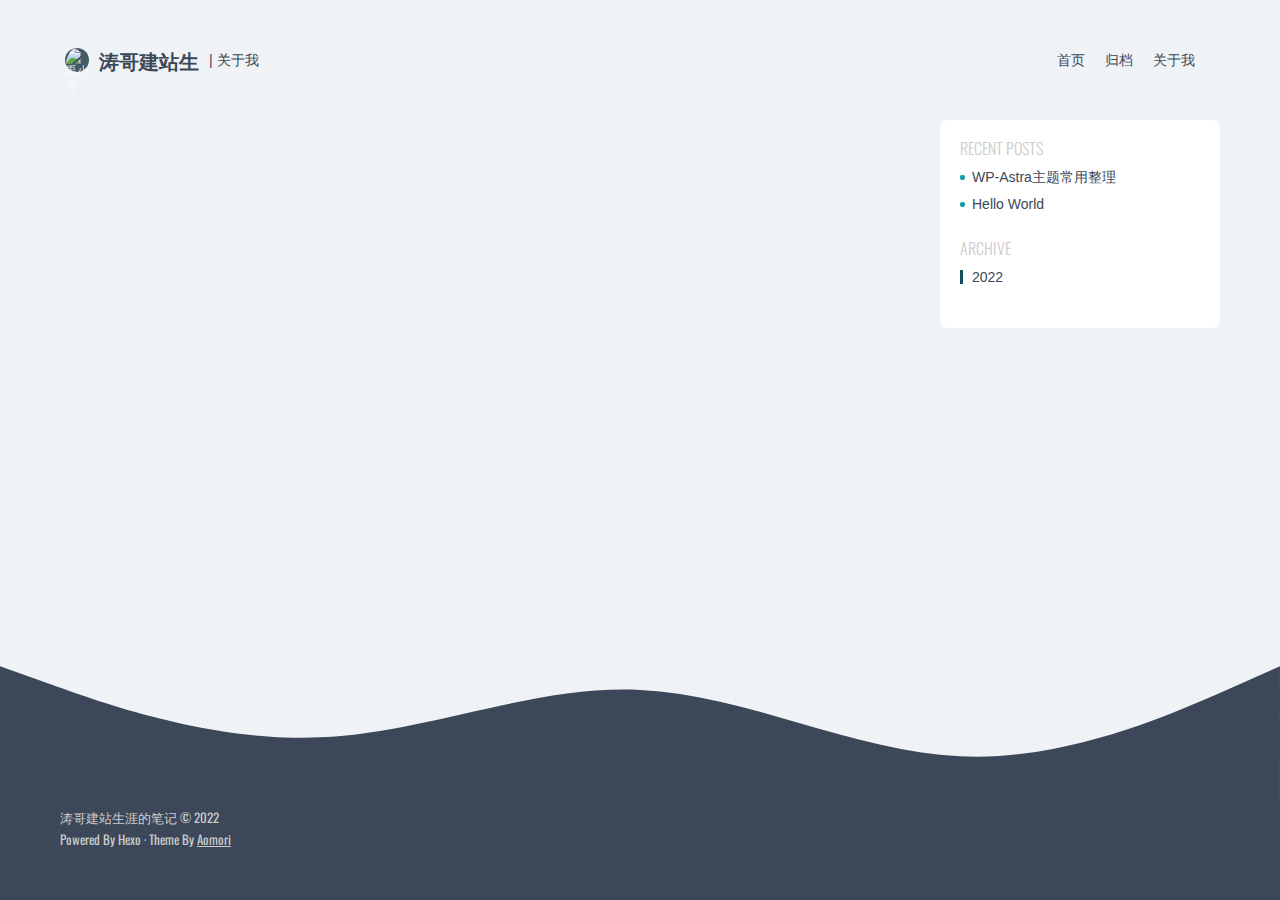
==== about/index.html @ 2d67fe06 "Site updated: 2022-01-08 17:15:24" ====
<!DOCTYPE html>
<html>

<head>
    <meta charset="utf-8">
    
    <title>关于我 | 涛哥建站生涯的笔记</title>
    <meta name="viewport" content="width=device-width, initial-scale=1, maximum-scale=1">

    

    

    

    

    

    

    

    
<link rel="stylesheet" href="/dist/build.css?v=1640859999376.css">


    
<link rel="stylesheet" href="/dist/custom.css?v=1640859999376.css">


    <script>
        window.isPost = false
        window.aomori = {
            
            
            
        }
        window.aomori_logo_typed_animated = true
        window.aomori_search_algolia = false

    </script>

<meta name="generator" content="Hexo 6.0.0"></head>

<body>

    <div class="container">
    <header class="header">
        <div class="header-type">
            
            <div class="header-type-avatar avatar avatar-sm">
                <img src="/images/avatar.jpg" alt="禹小涛">
            </div>
            
            <div class="header-type-inner">
                
                    <div id="typed-strings" style="display:none">
                        <p>涛哥建站生涯的笔记</p>
                    </div>
                    <a class="header-type-title" id="typed" href="/"></a>
                
    
                
                    <span class="header-type-page-title">| 关于我</span>
                
            </div>
        </div>
        <div class="header-menu">
            <div class="header-menu-inner">
                
                <a href="/">首页</a>
                
                <a href="/archives">归档</a>
                
                <a href="/about">关于我</a>
                
            </div>
            <div class="header-menu-social">
                
            </div>
        </div>

        <div class="header-menu-mobile">
            <div class="header-menu-mobile-inner" id="mobile-menu-open">
                <i class="icon icon-menu"></i>
            </div>
        </div>
    </header>

    <div class="header-menu-mobile-menu">
        <div class="header-menu-mobile-menu-bg"></div>
        <div class="header-menu-mobile-menu-wrap">
            <div class="header-menu-mobile-menu-inner">
                <div class="header-menu-mobile-menu-close" id="mobile-menu-close">
                    <i class="icon icon-cross"></i>
                </div>
                <div class="header-menu-mobile-menu-list">
                    
                    <a href="/">首页</a>
                    
                    <a href="/archives">归档</a>
                    
                    <a href="/about">关于我</a>
                    
                </div>
            </div>
        </div>
    </div>

</div>

    <div class="container">
        <div class="main">
            <section class="inner">
                <section class="inner-main">
                    


<div class="page">
  
  

</div>


                </section>
            </section>

            
            <aside class="sidebar ">
                


<div class="widget" id="widget">
    
      
    
      

    
      

    
      
  <div class="widget-wrap widget-recent-posts">
    <div class="widget-title"><span>Recent Posts</span></div>
    <div class="widget-inner">
      <ul>
        
          <li>
            <a href="/2022/WP-Astra%E4%B8%BB%E9%A2%98%E5%B8%B8%E7%94%A8%E6%95%B4%E7%90%86.html">WP-Astra主题常用整理</a>
          </li>
        
          <li>
            <a href="/2022/hello-world.html">Hello World</a>
          </li>
        
      </ul>
    </div>
  </div>

    
      
  <div class="widget-wrap widget-archive">
    <div class="widget-title"><span>Archive</span></div>
    <div class="widget-inner">
      <ul class="archive-list"><li class="archive-list-item"><a class="archive-list-link" href="/archives/2022/">2022</a></li></ul>
    </div>
  </div>


    
</div>

<div id="backtop"><i class="icon icon-arrow-up"></i></div>
            </aside>
            
        </div>
    </div>

    <footer class="footer">
    <div class="footer-wave">
        <svg xmlns="http://www.w3.org/2000/svg" viewBox="0 0 1440 320"><path fill="#3c4859" fill-opacity="1" d="M0,160L60,181.3C120,203,240,245,360,240C480,235,600,181,720,186.7C840,192,960,256,1080,261.3C1200,267,1320,213,1380,186.7L1440,160L1440,320L1380,320C1320,320,1200,320,1080,320C960,320,840,320,720,320C600,320,480,320,360,320C240,320,120,320,60,320L0,320Z"></path></svg>
    </div>

    <div class="footer-wrap">
        <div class="footer-inner"> 
            涛哥建站生涯的笔记 &copy; 2022<br>
            Powered By Hexo · Theme By <a href="https://github.com/lh1me/hexo-theme-aomori" target="_blank">Aomori</a>
        </div>
    </div>

</footer>






<script src="/dist/build.js?1640859999376.js"></script>


<script src="/dist/custom.js?1640859999376.js"></script>









</body>

</html>
---- dist/custom.css ----
@charset "UTF-8";@import url(https://fonts.googleapis.com/css2?family=Oswald:wght@500&display=swap);:root{--color-bg:#f0f3f6;--color-light:#119da4;--color-main:#13505b;--color-white:#ccc;--color-white-light:#fff;--color-black:#292525;--color-type:#3c4859;--color-post-main:#4c4e4d;--color-post-mark:#ff0;--plyr-color-main:#119da4}body{background-color:var(--color-bg);font:14px/1 PingFangSC,"Microsoft Yahei",Microsoft Sans Serif,sans-serif;-webkit-font-smoothing:antialiased;-moz-osx-font-smoothing:grayscale;text-rendering:optimizeLegibility}a{color:var(--color-type);-webkit-transition:all .2s;transition:all .2s}a,a:visited{color:var(--color-type)}a:hover{color:var(--color-light)}button{outline:0;border-width:0;background:var(--color-type)}img:not([src]):not([srcset]){visibility:hidden}.clearfix::after{clear:both;content:"";display:block;font-size:0;height:0;visibility:hidden}.hairline::after{border:0 solid var(--color-white);border-bottom-width:1px;bottom:-50%;-webkit-box-sizing:border-box;box-sizing:border-box;content:" ";left:-50%;pointer-events:none;position:absolute;right:-50%;top:-50%;-webkit-transform:scale(.5);transform:scale(.5)}.container{max-width:1200px;padding:0 20px}.header{display:-webkit-box;display:-ms-flexbox;display:flex;height:120px;-webkit-box-pack:justify;-ms-flex-pack:justify;justify-content:space-between}.header .header-type{-webkit-box-align:center;-ms-flex-align:center;align-items:center;display:-webkit-box;display:-ms-flexbox;display:flex;font-size:20px;font-weight:700;line-height:80px;padding-left:5px}.header .header-type-inner{display:-webkit-box;display:-ms-flexbox;display:flex}.header .header-type-avatar{margin-right:10px}.header .header-type-title{color:var(--color-type);font-family:Oswald,sans-serif}.header .header-type-page-title{font-size:14px;font-weight:300;margin-left:10px;-webkit-user-select:none;-moz-user-select:none;-ms-user-select:none;user-select:none}.header .header-type .typed-cursor{font-family:Oswald,sans-serif;margin-left:5px;padding-bottom:5px}.header .header-menu{-webkit-box-align:center;-ms-flex-align:center;align-items:center;display:-webkit-box;display:-ms-flexbox;display:flex;-webkit-box-flex:1;-ms-flex:1;flex:1;-webkit-box-pack:end;-ms-flex-pack:end;justify-content:flex-end}.header .header-menu-inner{line-height:40px;margin-right:5px;display:-webkit-box;display:-ms-flexbox;display:flex}.header .header-menu-inner a{margin:0 20px 0 0;color:var(--color-type);font-size:14px;letter-spacing:0}.header .header-menu-inner a:active,.header .header-menu-inner a:hover{letter-spacing:1px}.header .header-menu-inner a::after,.header .header-menu-inner a::before{-webkit-backface-visibility:hidden;backface-visibility:hidden;border:1px solid rgba(255,255,255,0);bottom:0;content:" ";display:block;margin:0 auto;position:relative;-webkit-transition:all 280ms ease-in-out;transition:all 280ms ease-in-out;width:0}.header .header-menu-inner a:hover::after,.header .header-menu-inner a:hover::before{-webkit-backface-visibility:hidden;backface-visibility:hidden;border-color:var(--color-type);-webkit-transition:width 350ms ease-in-out;transition:width 350ms ease-in-out;width:80%}.header .header-menu-inner a:hover::before{bottom:auto;top:0;width:80%}.header .header-menu-social{display:-webkit-box;display:-ms-flexbox;display:flex}.header .header-menu-social a{-webkit-box-align:center;-ms-flex-align:center;align-items:center;display:-webkit-box;display:-ms-flexbox;display:flex;fill:var(--color-type);padding:0 5px}.header .header-menu-social a:hover{fill:var(--color-light)}.header .header-menu-mobile{display:none;-webkit-box-orient:vertical;-webkit-box-direction:normal;-ms-flex-direction:column;flex-direction:column;-webkit-box-pack:center;-ms-flex-pack:center;justify-content:center}.header .header-menu-mobile-inner .icon{color:var(--color-type);height:25px;width:25px}.header .header-menu-mobile-inner .icon-menu::before{-webkit-box-shadow:0 -.5em,0 .5em;box-shadow:0 -.5em,0 .5em}.header-menu-mobile-menu{display:none;height:100vh;left:0;position:fixed;top:0;width:100%;z-index:2000}.header-menu-mobile-menu-bg{background:var(--color-white-light);height:100vh;left:0;position:absolute;top:0;width:100%}.header-menu-mobile-menu-wrap{-webkit-box-align:center;-ms-flex-align:center;align-items:center;display:-webkit-box;display:-ms-flexbox;display:flex;height:100vh;-webkit-box-pack:center;-ms-flex-pack:center;justify-content:center;width:100%}.header-menu-mobile-menu-inner{position:relative;width:70%}.header-menu-mobile-menu-list{-webkit-box-align:center;-ms-flex-align:center;align-items:center;display:-webkit-box;display:-ms-flexbox;display:flex;-webkit-box-orient:vertical;-webkit-box-direction:normal;-ms-flex-direction:column;flex-direction:column;-webkit-box-pack:center;-ms-flex-pack:center;justify-content:center}.header-menu-mobile-menu-list a{font-size:18px;line-height:40px}.header-menu-mobile-menu-close{bottom:-50px;height:25px;left:50%;margin-left:-12px;position:absolute;width:25px}.header-menu-mobile-menu-close .icon{color:var(--color-type);height:25px;width:25px}.mobile-menu-fixed{position:fixed;width:100%}.main{position:relative;margin-bottom:150px}.main .inner{padding-right:300px}.main .inner .inner-main{position:relative;width:100%}.sidebar{position:fixed;right:calc((100% - 1160px)/ 2);top:120px;-webkit-transition:all .2s;transition:all .2s;width:280px}.sidebar .search{position:absolute;left:0;top:0;width:100%;height:auto;max-height:calc(100vh - 140px);margin-bottom:20px;border-radius:8px;overflow:hidden;z-index:10;-webkit-transition:all .3s;transition:all .3s}.sidebar .search .form-input{height:46px;line-height:46px;padding:0 20px;border:0;border-radius:0}.sidebar .search .form-input:focus{-webkit-box-shadow:none;box-shadow:none}.sidebar .search .form-input::-webkit-input-placeholder{font-family:Oswald,sans-serif;color:var(--color-white)}.sidebar .search .form-input::-moz-placeholder{font-family:Oswald,sans-serif;color:var(--color-white)}.sidebar .search .form-input:-ms-input-placeholder{font-family:Oswald,sans-serif;color:var(--color-white)}.sidebar .search .form-input::-ms-input-placeholder{font-family:Oswald,sans-serif;color:var(--color-white)}.sidebar .search .form-input::placeholder{font-family:Oswald,sans-serif;color:var(--color-white)}.sidebar .search-focus{-webkit-transition:all .3s;transition:all .3s}.sidebar .search .form-icon{width:24px;height:24px;right:6px}.sidebar .search-result{display:none;width:100%;max-height:calc(100vh - 190px);padding:0 20px 15px;background:var(--color-white-light);overflow-y:scroll}.sidebar .search-result-item{display:block;padding:10px 0;border-top:1px solid var(--color-white)}.sidebar .search-result-item h1{margin:0 0 5px;font-size:14px;font-weight:400}.sidebar .search-result-item p{margin:0;font-size:12px;font-weight:300}.sidebar .widget{position:relative;background:var(--color-white-light);border-radius:8px;margin-bottom:20px;width:100%;max-height:calc(100vh - 210px);overflow-y:scroll;padding:20px}.sidebar .widget .widget-wrap:first-child{padding-top:0}.sidebar .widget .widget-wrap:last-child .widget-inner{margin-bottom:0}.sidebar .widget .widget-wrap .widget-title{color:var(--color-white);font-family:Oswald,sans-serif;font-size:16px;font-weight:300;text-transform:uppercase}.sidebar .widget .widget-wrap .widget-inner{margin-bottom:10px;padding:10px 0}.sidebar .widget .widget-wrap .widget-inner ul{margin:0}.sidebar .widget .widget-wrap .widget-inner ul li{line-height:22px;list-style:none;margin:0}.sidebar .widget .widget-archive li,.sidebar .widget .widget-cate li{padding:0 0 0 12px;position:relative}.sidebar .widget .widget-archive li::before,.sidebar .widget .widget-cate li::before{background:var(--color-main);content:"";height:14px;left:0;position:absolute;top:4px;width:3px}.sidebar .widget .widget-tags .tag-list .tag-list-item{border:1px dashed var(--color-white);border-radius:3px;-webkit-box-sizing:border-box;box-sizing:border-box;display:inline-block;line-height:24px;margin-bottom:10px;margin-right:10px;padding:0 8px;-webkit-transition:all .2s;transition:all .2s}.sidebar .widget .widget-tags .tag-list .tag-list-item a{color:var(--color-white)}.sidebar .widget .widget-tags .tag-list .tag-list-item:hover{border-color:var(--color-main)}.sidebar .widget .widget-tags .tag-list .tag-list-item:hover a{color:var(--color-main)}.sidebar .widget .widget-recent-posts li{padding:0 0 5px 12px;position:relative}.sidebar .widget .widget-recent-posts li::before{background:var(--color-light);border-radius:2px;content:"";height:5px;left:0;position:absolute;top:8.5px;width:5px}.sidebar-search-fix{padding-top:70px}#backtop{display:none;background:var(--color-white-light);border-radius:8px;cursor:pointer;font-size:.7rem;font-weight:300;padding:15px 0;text-align:center}.sidebar-fixed{top:20px}.index .article{background:var(--color-white-light);border-radius:8px;margin-bottom:20px;padding:20px}.index .article:last-child{margin-bottom:0}.index .article .article-badge{position:absolute;right:0;top:0;display:-webkit-box;display:-ms-flexbox;display:flex}.index .article .article-badge .article-top{width:20px;height:20px;line-height:20px;margin-left:5px;color:var(--color-white-light);background-color:var(--color-light);text-align:center;border-radius:3px;-webkit-user-select:none;-moz-user-select:none;-ms-user-select:none;user-select:none}.index .article .article-badge .article-top box-icon{margin-top:2px}.index .article .article-badge .article-repost{width:20px;height:20px;line-height:20px;margin-left:5px;color:var(--color-white-light);background-color:var(--color-light);text-align:center;border-radius:3px;-webkit-user-select:none;-moz-user-select:none;-ms-user-select:none;user-select:none}.index .article .article-badge .article-repost box-icon{margin-top:2px}.index .article .article-inner{position:relative;display:-webkit-box;display:-ms-flexbox;display:flex}.index .article .article-inner video{display:none}.index .article .article-inner .article-feature{-webkit-box-flex:0;-ms-flex:0 0 260px;flex:0 0 260px;margin-right:20px;position:relative}.index .article .article-inner .article-feature a{border-radius:5px;display:block;overflow:hidden;position:relative}.index .article .article-inner .article-feature a img{display:block;height:auto;-webkit-transition:all .3s ease-in-out;transition:all .3s ease-in-out;width:100%}.index .article .article-inner .article-feature a::before{background-color:var(--color-black);bottom:0;content:"";left:0;position:absolute;right:0;top:0;-webkit-transition:all .8s ease 0s;transition:all .8s ease 0s;opacity:.16;z-index:1}.index .article .article-inner .article-feature a:hover img{-webkit-transform:scale(1.05);transform:scale(1.05)}.index .article .article-inner .article-feature a:hover::before{opacity:0}.index .article .article-inner .article-body{-webkit-box-flex:1;-ms-flex:1;flex:1;overflow:hidden;text-overflow:ellipsis}.index .article .article-inner .article-body .article-title{font-size:1.2rem;font-weight:500;padding:0 0 12px}.index .article .article-inner .article-body .article-title a{color:var(--color-type);line-height:1.3}.index .article .article-inner .article-body .article-title a:hover{color:var(--color-main)}.index .article .article-inner .article-body .article-entry{font-weight:300}.index .article .article-footer{display:-webkit-box;display:-ms-flexbox;display:flex;-webkit-box-pack:end;-ms-flex-pack:end;justify-content:flex-end;padding:20px 0 0}.index .article .article-footer .article-more-info{display:-webkit-box;display:-ms-flexbox;display:flex}.index .article .article-footer .article-more-info .article-date{-webkit-box-align:center;-ms-flex-align:center;align-items:center;border-left:3px solid var(--color-light);color:var(--color-white);display:-webkit-box;display:-ms-flexbox;display:flex;margin-left:10px;padding-left:8px}.index .article .article-footer .article-more-info .article-category{-webkit-box-align:center;-ms-flex-align:center;align-items:center;border-left:3px solid var(--color-light);display:-webkit-box;display:-ms-flexbox;display:flex;margin-left:10px;padding-left:8px}.index .article .article-footer .article-more-info .article-tag{-webkit-box-align:center;-ms-flex-align:center;align-items:center;border-left:3px solid var(--color-light);display:-webkit-box;display:-ms-flexbox;display:flex;margin-left:10px;padding-left:8px}.index .article .article-footer .article-more-info .article-tag-list{display:-webkit-box;display:-ms-flexbox;display:flex;margin:0}.index .article .article-footer .article-more-info .article-tag-list li{list-style:none;margin:0 3px 0 0}.index .article .article-footer a{color:var(--color-white)}.index .article .article-footer a:hover{color:var(--color-type)}.index .article .article-video{margin-bottom:20px;border-radius:5px;overflow:hidden}.index .article .article-tweet{position:relative}.index .article .article-tweet video{display:none}.index .article .article-tweet-quote{height:50px;left:0;position:absolute;top:-5px;width:50px;-webkit-transition:all .3s;transition:all .3s}.index .article .article-tweet-content{padding:0 0 10px 80px}.index .article .article-tweet-content p{font-weight:300;margin:0}.index .article .article-tweet .article-footer{-webkit-box-pack:start;-ms-flex-pack:start;justify-content:start;padding-left:70px}.index .article .article-tweet .article-footer-common{-webkit-box-align:center;-ms-flex-align:center;align-items:center;border-left:3px solid var(--color-light);display:-webkit-box;display:-ms-flexbox;display:flex;margin-left:10px;padding-left:5px}.index .article .article-tweet:hover .article-tweet-quote{-webkit-transform:scale(1.1);transform:scale(1.1)}.post,.tweet{margin-bottom:60px}.post .article,.tweet .article{background:var(--color-white-light);border-radius:8px;margin-bottom:20px;padding:20px;position:relative}.post .article .article-gallery,.tweet .article .article-gallery{z-index:0!important}.post .article .article-gallery img,.tweet .article .article-gallery img{width:100%;cursor:pointer}.post .article .article-gallery-active,.tweet .article .article-gallery-active{background:var(--color-type);opacity:1}.post .article .article-video,.tweet .article .article-video{border-radius:5px;overflow:hidden}.post .article .article-title,.tweet .article .article-title{font-size:1.4rem;font-weight:300;padding-top:15px}.post .article .article-title a,.tweet .article .article-title a{color:var(--color-type)}.post .article .article-title a:hover,.tweet .article .article-title a:hover{color:var(--color-main)}.post .article .article-entry,.tweet .article .article-entry{padding-bottom:60px;position:relative}.post .article .article-entry .plyr,.tweet .article .article-entry .plyr{border-radius:5px;overflow:hidden}.post .article .article-more-info,.tweet .article .article-more-info{display:-webkit-box;display:-ms-flexbox;display:flex;margin-bottom:30px;padding:0 0 30px;position:relative}.post .article .article-more-info-tweet,.tweet .article .article-more-info-tweet{padding-bottom:20px}.post .article .article-more-info .article-date,.tweet .article .article-more-info .article-date{-webkit-box-align:center;-ms-flex-align:center;align-items:center;border-left:3px solid var(--color-light);color:var(--color-white);display:-webkit-box;display:-ms-flexbox;display:flex;margin-right:10px;padding-left:8px}.post .article .article-more-info .article-category,.tweet .article .article-more-info .article-category{-webkit-box-align:center;-ms-flex-align:center;align-items:center;border-left:3px solid var(--color-light);display:-webkit-box;display:-ms-flexbox;display:flex;margin-right:10px;padding-left:8px}.post .article .article-more-info .article-tag,.tweet .article .article-more-info .article-tag{-webkit-box-align:center;-ms-flex-align:center;align-items:center;border-left:3px solid var(--color-light);display:-webkit-box;display:-ms-flexbox;display:flex;margin-right:10px;padding-left:8px}.post .article .article-more-info .article-tag .article-tag-list,.tweet .article .article-more-info .article-tag .article-tag-list{display:-webkit-box;display:-ms-flexbox;display:flex;margin:0}.post .article .article-more-info .article-tag .article-tag-list li,.tweet .article .article-more-info .article-tag .article-tag-list li{list-style:none;margin:0 3px 0 0}.post .article .article-more-info .article-busuanzi,.post .article .article-more-info .article-counter,.tweet .article .article-more-info .article-busuanzi,.tweet .article .article-more-info .article-counter{-webkit-box-align:center;-ms-flex-align:center;align-items:center;border-left:3px solid var(--color-light);color:var(--color-white);display:-webkit-box;display:-ms-flexbox;display:flex;margin-right:10px;padding-left:8px}.post .article .article-more-info a,.tweet .article .article-more-info a{color:var(--color-white)}.post .article .article-more-info a:hover,.tweet .article .article-more-info a:hover{color:var(--color-type)}.post .article .article-nav,.tweet .article .article-nav{display:-webkit-box;display:-ms-flexbox;display:flex;-webkit-box-pack:justify;-ms-flex-pack:justify;justify-content:space-between;padding:30px 0}.post .article .article-nav .article-nav-link-wrap .article-nav-caption,.tweet .article .article-nav .article-nav-link-wrap .article-nav-caption{color:var(--color-white);font-size:12px;margin-bottom:5px}.post .article .article-nav .article-nav-link-wrap .article-nav-title,.tweet .article .article-nav .article-nav-link-wrap .article-nav-title{font-size:16px;line-height:1.6}.post .article .article-copyright,.tweet .article .article-copyright{padding:25px 0;position:relative}.post .article .article-copyright p,.tweet .article .article-copyright p{border-left:3px solid var(--color-light);font-size:13px;line-height:1.6;margin:0;padding-left:5px}.post .article .article-refer,.post .article .article-reprint,.tweet .article .article-refer,.tweet .article .article-reprint{padding:25px 0;position:relative}.post .article .article-refer p,.post .article .article-reprint p,.tweet .article .article-refer p,.tweet .article .article-reprint p{border-left:3px solid var(--color-light);font-size:13px;line-height:1.6;margin-bottom:10px;padding-left:5px}.post .article .article-refer p:last-child,.post .article .article-reprint p:last-child,.tweet .article .article-refer p:last-child,.tweet .article .article-reprint p:last-child{margin-bottom:0}.post .article .article-refer,.tweet .article .article-refer{padding:25px 0;position:relative}.post .article .article-refer h3,.tweet .article .article-refer h3{color:var(--color-black);font-size:16px;font-weight:300;margin-bottom:15px}.post .article .share,.tweet .article .share{margin-left:-3.5rem;position:fixed;top:10rem}.post .article .share .share-title,.tweet .article .share .share-title{color:var(--color-type);font-size:13px;padding-bottom:10px;text-align:center}.post .article .share .share-item,.tweet .article .share .share-item{-webkit-box-align:center;-ms-flex-align:center;align-items:center;background-color:var(--color-white-light);border-radius:50%;-webkit-box-shadow:0 2px 4px 0 rgba(0,0,0,.04);box-shadow:0 2px 4px 0 rgba(0,0,0,.04);display:-webkit-box;display:-ms-flexbox;display:flex;fill:var(--color-type);height:2rem;-webkit-box-pack:center;-ms-flex-pack:center;justify-content:center;margin-bottom:10px;-webkit-transition:all .3s;transition:all .3s;width:2rem}.post .article .share .share-item:hover,.tweet .article .share .share-item:hover{fill:var(--color-light)}.archives-cover{width:100%;height:260px;margin-bottom:50px;background:url(/images/archives.svg) no-repeat center center;background-size:contain}.archives-wrap{background:var(--color-white-light);border-radius:8px;margin-bottom:20px;padding:20px}.archives-wrap .archive-year-wrap{padding-bottom:8px}.archives-wrap .archive-year-wrap a{color:var(--color-white);font-size:14px}.archives-wrap .archive-year-wrap a:hover{color:var(--color-main)}.archives-wrap .archive-article h1{color:var(--color-type);font-size:14px;font-weight:400;line-height:22px;margin:0}.footer{font-family:Oswald,sans-serif;font-size:13px;width:100%;position:fixed;left:0;bottom:0;z-index:-1}.footer-wave{width:100%;height:auto}.footer-wrap{margin-top:-3px;width:100%;height:auto;background:var(--color-type)}.footer-inner{max-width:1200px;margin:0 auto;padding:0 20px 50px;color:var(--color-white);line-height:22px;-webkit-user-select:none;-moz-user-select:none;-ms-user-select:none;user-select:none}.footer-inner a{color:var(--color-white);text-decoration:underline}.footer-inner a:hover{color:var(--color-white-light)}.pagination{font-size:14px;-webkit-box-pack:center;-ms-flex-pack:center;justify-content:center;padding:30px 0 0}.pagination .page-number{color:var(--color-main);padding:10px;margin:0 5px;background:var(--color-white-light);border-radius:8px}.pagination .page-number:hover{color:var(--color-light)}.pagination .page-number.current{color:var(--color-white);cursor:not-allowed}.pagination .extend{padding:10px;margin:0 5px;background:var(--color-white-light);border-radius:8px}.pagination .extend:hover{color:var(--color-light)}.comments{background:var(--color-white-light);border-radius:8px;padding:20px;position:relative}.friends{margin-bottom:60px}.friends .article{background:var(--color-white-light);border-radius:8px;margin-bottom:20px;padding:20px;position:relative}.friends-cover{width:100%;height:260px;margin-bottom:50px;background:url(/images/friends.svg) no-repeat center center;background-size:contain}.friends-links a{background:var(--color-white-light);border-radius:8px;display:block;float:left;margin-bottom:20px;margin-right:20px;padding:15px 20px;position:relative}.photography{padding:20px 20px 0;border-radius:8px;background:var(--color-white-light)}.photography .columns{margin-left:-10px;margin-right:-10px}.photography .column{padding-left:10px;padding-right:10px}.photography-item{position:relative;margin-bottom:20px;cursor:pointer;overflow:hidden}.photography-item-wrapper{position:absolute;left:0;top:0;width:100%;height:100%;background:0 0;-webkit-transition:all .3s ease-in-out;transition:all .3s ease-in-out;pointer-events:none;z-index:10}.photography-item-title{position:absolute;left:15px;top:15px;line-height:20px;color:var(--color-white-light);-webkit-transform:scale(0);transform:scale(0);-webkit-transition:all .3s ease-in-out;transition:all .3s ease-in-out;z-index:100}.photography-item-place{position:absolute;left:15px;bottom:15px;height:20px;line-height:20px;font-size:12px;display:-webkit-box;display:-ms-flexbox;display:flex;-webkit-box-align:center;-ms-flex-align:center;align-items:center;z-index:100;-webkit-transform:scale(0);transform:scale(0);-webkit-transition:all .3s ease-in-out;transition:all .3s ease-in-out;color:var(--color-white-light)}.photography-item-place span{padding-left:2px}.photography-item-icon{position:absolute;right:15px;bottom:15px;width:20px;height:20px;display:-webkit-box;display:-ms-flexbox;display:flex;-webkit-box-pack:center;-ms-flex-pack:center;justify-content:center;-webkit-box-align:center;-ms-flex-align:center;align-items:center;z-index:100;border-radius:50%;background-color:var(--color-white-light)}.photography-item img{width:100%;height:auto;-webkit-transition:all .3s ease-in-out;transition:all .3s ease-in-out}.photography-item:hover img{-webkit-transform:scale(1.05);transform:scale(1.05)}.photography-item:hover .photography-item-wrapper{background:rgba(0,0,0,.5)}.photography-item:hover .photography-item-title{-webkit-transform:scale(1);transform:scale(1)}.photography-item:hover .photography-item-place{-webkit-transform:scale(1);transform:scale(1)}@media screen and (max-width:600px){.header .header-menu{display:none}.header .header-menu-mobile{display:-webkit-box;display:-ms-flexbox;display:flex}.index .article .article-inner{-webkit-box-orient:vertical;-webkit-box-direction:normal;-ms-flex-direction:column;flex-direction:column}.index .article .article-inner .article-feature{-webkit-box-flex:0;-ms-flex:0 0 auto;flex:0 0 auto;margin-bottom:10px;margin-right:0}.index .article .article-inner .article-body .article-title{font-size:22px}.footer .footer-inner{-webkit-box-orient:vertical;-webkit-box-direction:normal;-ms-flex-direction:column;flex-direction:column}.footer .footer-inner .footer-info{padding:20px 0 10px}.footer .footer-inner .footer-powered{line-height:1;padding-bottom:20px}.post .article .share{bottom:3rem;right:2rem;top:auto;z-index:999}}@media screen and (max-width:800px){.main .inner{padding-right:0}.sidebar{border-radius:8px;margin:0 auto 20px;position:relative;right:auto!important;top:auto!important;-webkit-transition:all .2s;transition:all .2s;width:100%}.index{margin-bottom:20px}.post{margin-bottom:20px}.archives-wrap{margin-bottom:20px}}@media screen and (max-width:1140px){.sidebar{right:20px}}
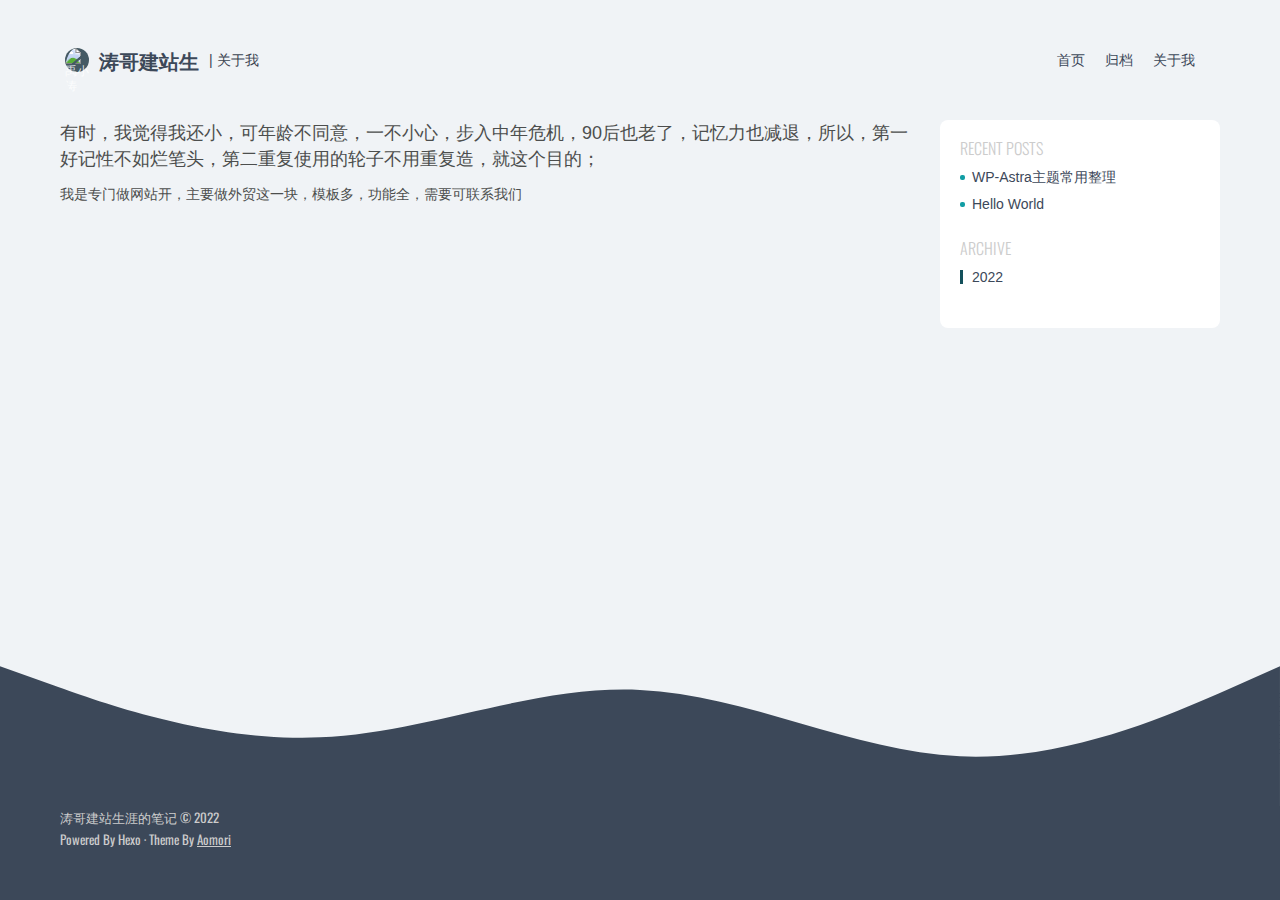
==== commit 21c1915a: "Site updated: 2022-01-08 17:22:57" ====
--- a/about/index.html
+++ b/about/index.html
@@ -119,6 +119,18 @@
 
 <div class="page">
   
+<article
+id="page-cky5m3g4p0000ekvj0qls8em6"
+class="article article-type-page"
+>
+  <div class="article-inner">
+      <div class="article-entry post-inner-html">
+          <h2 id="有时，我觉得我还小，可年龄不同意，一不小心，步入中年危机，90后也老了，记忆力也减退，所以，第一好记性不如烂笔头，第二重复使用的轮子不用重复造，就这个目的；"><a href="#有时，我觉得我还小，可年龄不同意，一不小心，步入中年危机，90后也老了，记忆力也减退，所以，第一好记性不如烂笔头，第二重复使用的轮子不用重复造，就这个目的；" class="headerlink" title="有时，我觉得我还小，可年龄不同意，一不小心，步入中年危机，90后也老了，记忆力也减退，所以，第一好记性不如烂笔头，第二重复使用的轮子不用重复造，就这个目的；"></a>有时，我觉得我还小，可年龄不同意，一不小心，步入中年危机，90后也老了，记忆力也减退，所以，第一好记性不如烂笔头，第二重复使用的轮子不用重复造，就这个目的；</h2><p>我是专门做网站开，主要做外贸这一块，模板多，功能全，需要可联系我们</p>
+
+      </div>
+  </div>
+</article>
+
   
 
 </div>
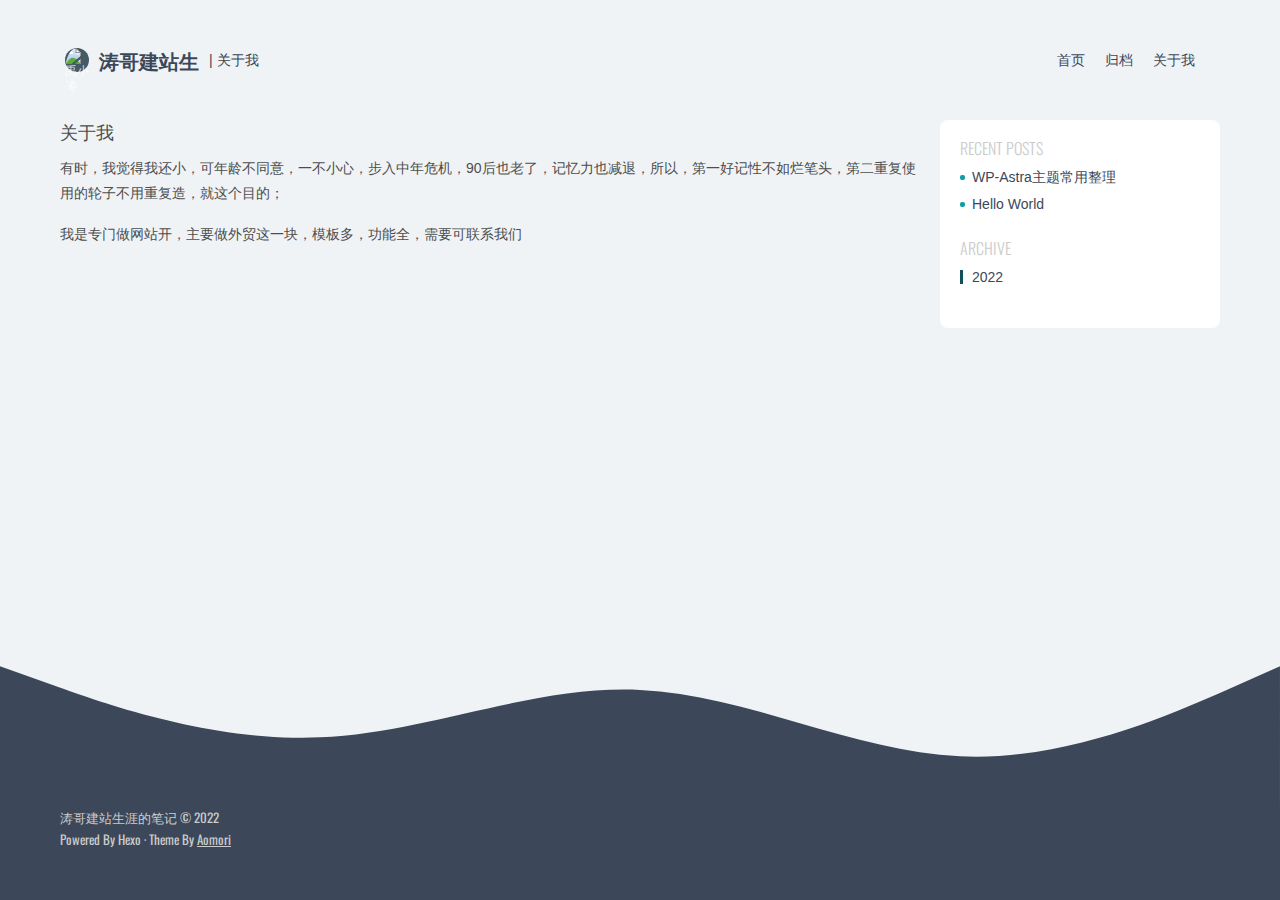
==== commit 800e81c9: "Site updated: 2022-01-08 17:26:09" ====
--- a/about/index.html
+++ b/about/index.html
@@ -125,7 +125,8 @@
 >
   <div class="article-inner">
       <div class="article-entry post-inner-html">
-          <h2 id="有时，我觉得我还小，可年龄不同意，一不小心，步入中年危机，90后也老了，记忆力也减退，所以，第一好记性不如烂笔头，第二重复使用的轮子不用重复造，就这个目的；"><a href="#有时，我觉得我还小，可年龄不同意，一不小心，步入中年危机，90后也老了，记忆力也减退，所以，第一好记性不如烂笔头，第二重复使用的轮子不用重复造，就这个目的；" class="headerlink" title="有时，我觉得我还小，可年龄不同意，一不小心，步入中年危机，90后也老了，记忆力也减退，所以，第一好记性不如烂笔头，第二重复使用的轮子不用重复造，就这个目的；"></a>有时，我觉得我还小，可年龄不同意，一不小心，步入中年危机，90后也老了，记忆力也减退，所以，第一好记性不如烂笔头，第二重复使用的轮子不用重复造，就这个目的；</h2><p>我是专门做网站开，主要做外贸这一块，模板多，功能全，需要可联系我们</p>
+          <h2 id="关于我"><a href="#关于我" class="headerlink" title="关于我"></a>关于我</h2><p>有时，我觉得我还小，可年龄不同意，一不小心，步入中年危机，90后也老了，记忆力也减退，所以，第一好记性不如烂笔头，第二重复使用的轮子不用重复造，就这个目的；</p>
+<p>我是专门做网站开，主要做外贸这一块，模板多，功能全，需要可联系我们</p>
 
       </div>
   </div>
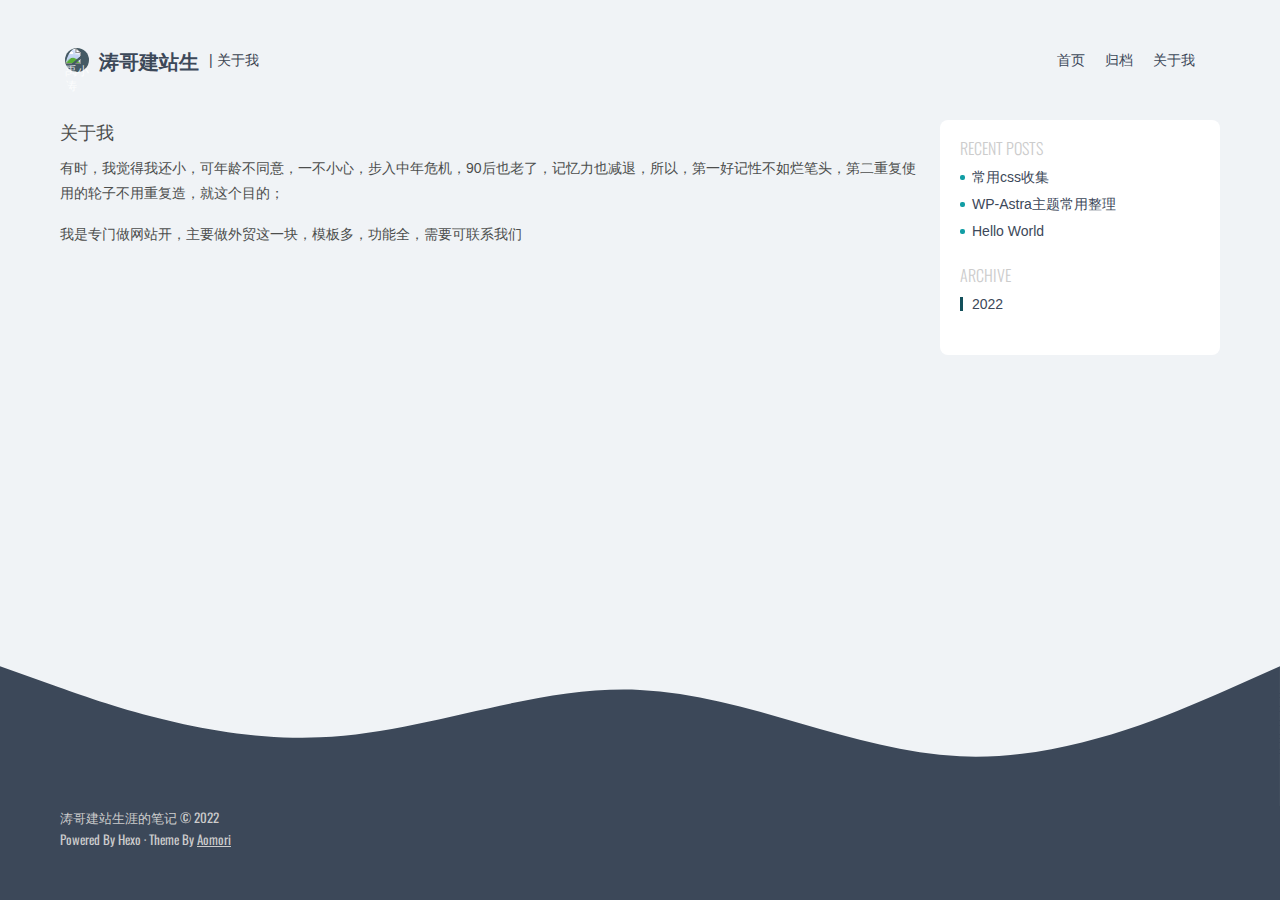
==== commit 71e4fdaf: "Site updated: 2022-01-11 18:18:29" ====
--- a/about/index.html
+++ b/about/index.html
@@ -162,6 +162,10 @@
       <ul>
         
           <li>
+            <a href="/2022/%E5%B8%B8%E7%94%A8css%E6%94%B6%E9%9B%86.html">常用css收集</a>
+          </li>
+        
+          <li>
             <a href="/2022/WP-Astra%E4%B8%BB%E9%A2%98%E5%B8%B8%E7%94%A8%E6%95%B4%E7%90%86.html">WP-Astra主题常用整理</a>
           </li>
         
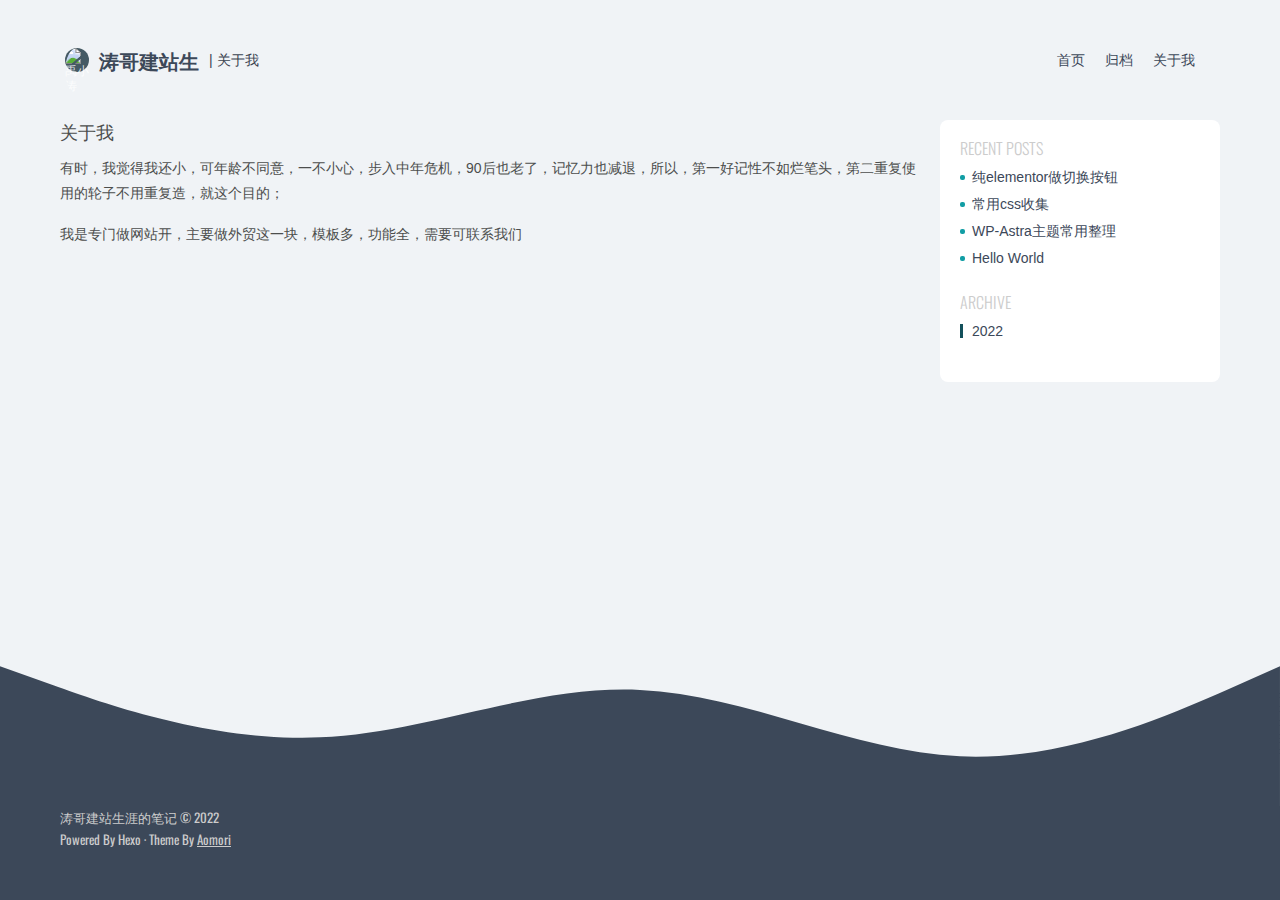
==== commit e7f3219d: "Site updated: 2022-03-09 17:32:30" ====
--- a/about/index.html
+++ b/about/index.html
@@ -162,6 +162,10 @@
       <ul>
         
           <li>
+            <a href="/2022/%E7%BA%AFelementor%E5%81%9A%E5%88%87%E6%8D%A2%E6%8C%89%E9%92%AE.html">纯elementor做切换按钮</a>
+          </li>
+        
+          <li>
             <a href="/2022/%E5%B8%B8%E7%94%A8css%E6%94%B6%E9%9B%86.html">常用css收集</a>
           </li>
         
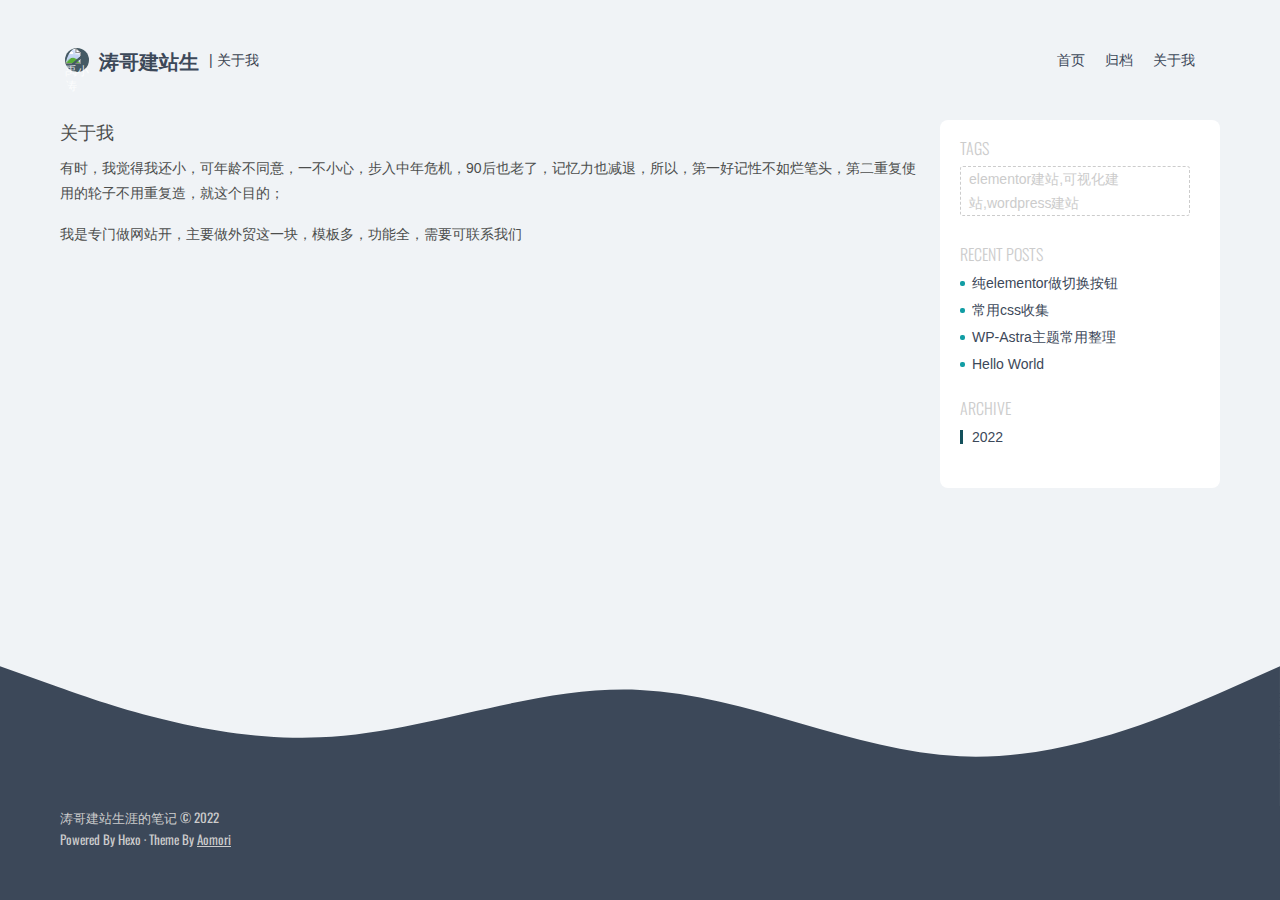
==== commit f1c491fa: "Site updated: 2022-03-09 17:38:15" ====
--- a/about/index.html
+++ b/about/index.html
@@ -153,6 +153,13 @@
 
     
       
+  <div class="widget-wrap widget-tags">
+    <div class="widget-title"><span>Tags</span></div>
+    <div class="widget-inner">
+      <ul class="tag-list" itemprop="keywords"><li class="tag-list-item"><a class="tag-list-link" href="/tags/elementor%E5%BB%BA%E7%AB%99-%E5%8F%AF%E8%A7%86%E5%8C%96%E5%BB%BA%E7%AB%99-wordpress%E5%BB%BA%E7%AB%99/" rel="tag">elementor建站,可视化建站,wordpress建站</a></li></ul>
+    </div>
+  </div>
+
 
     
       
